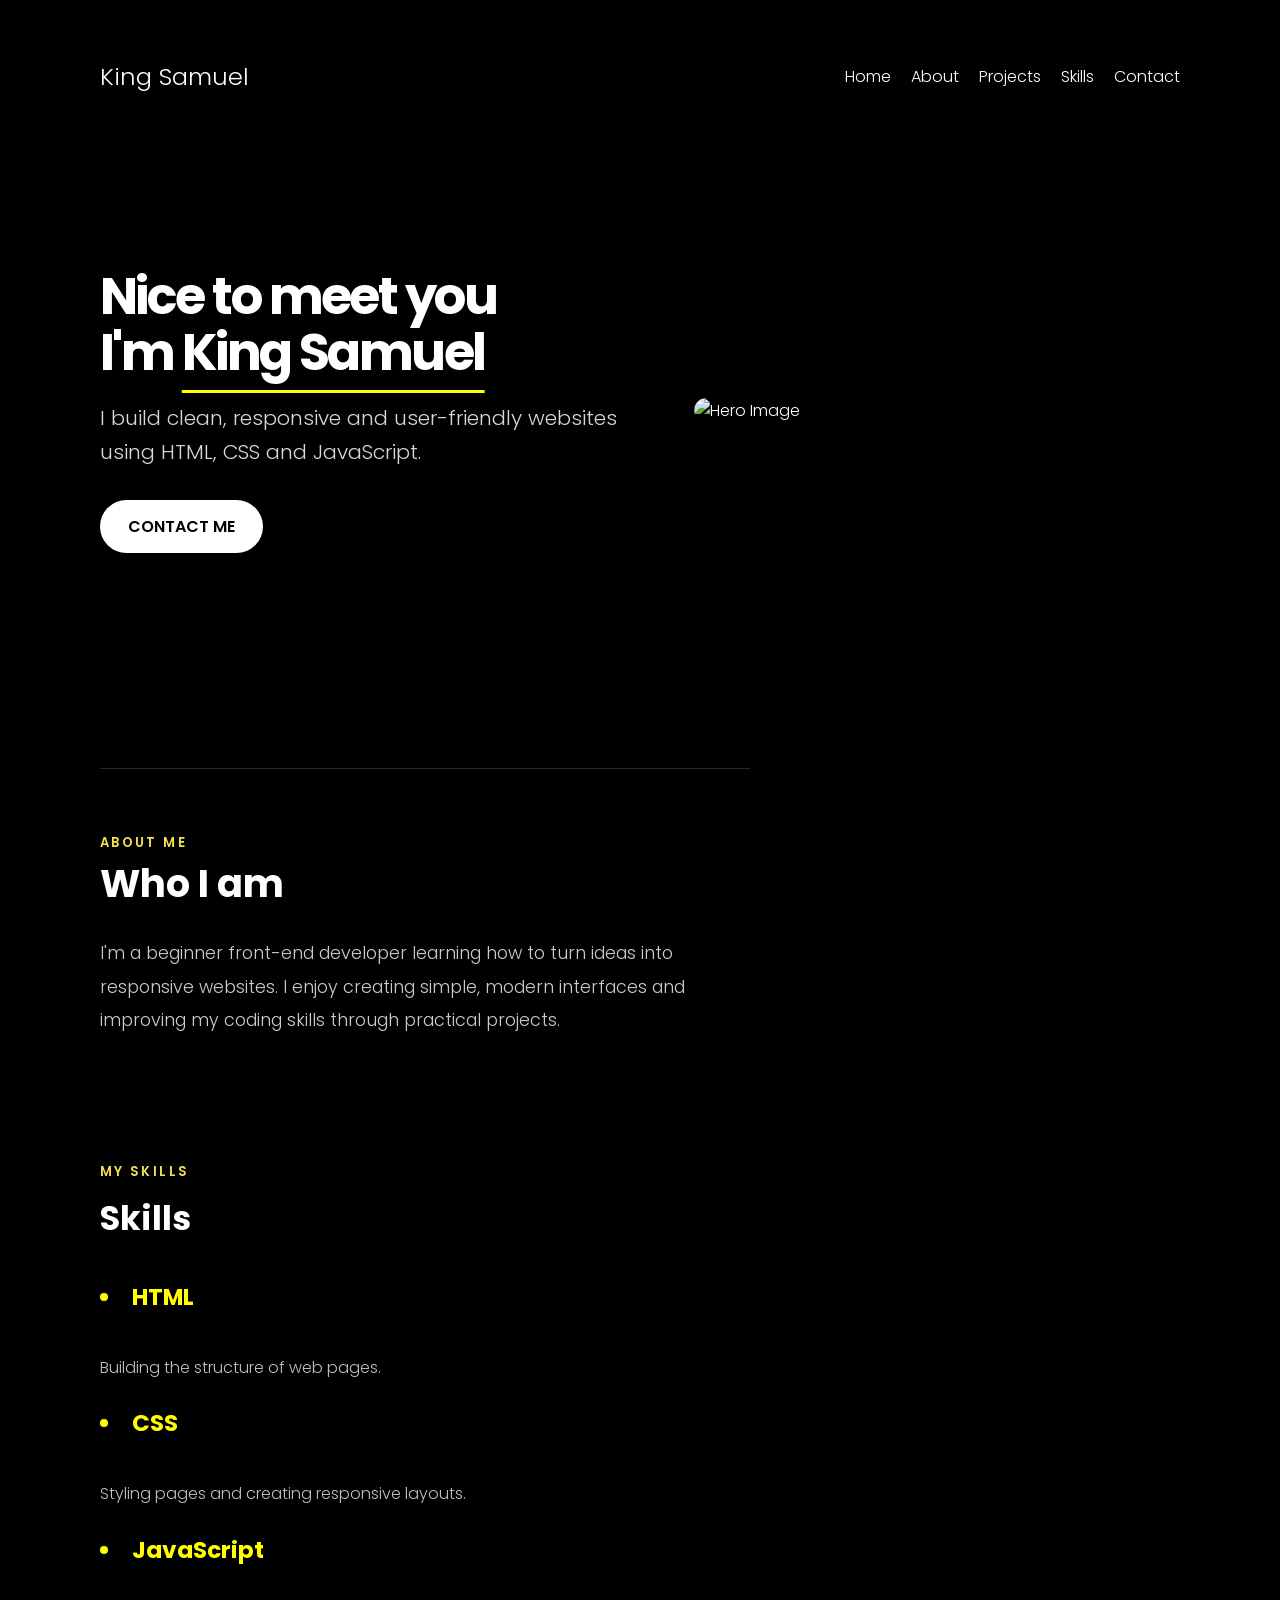
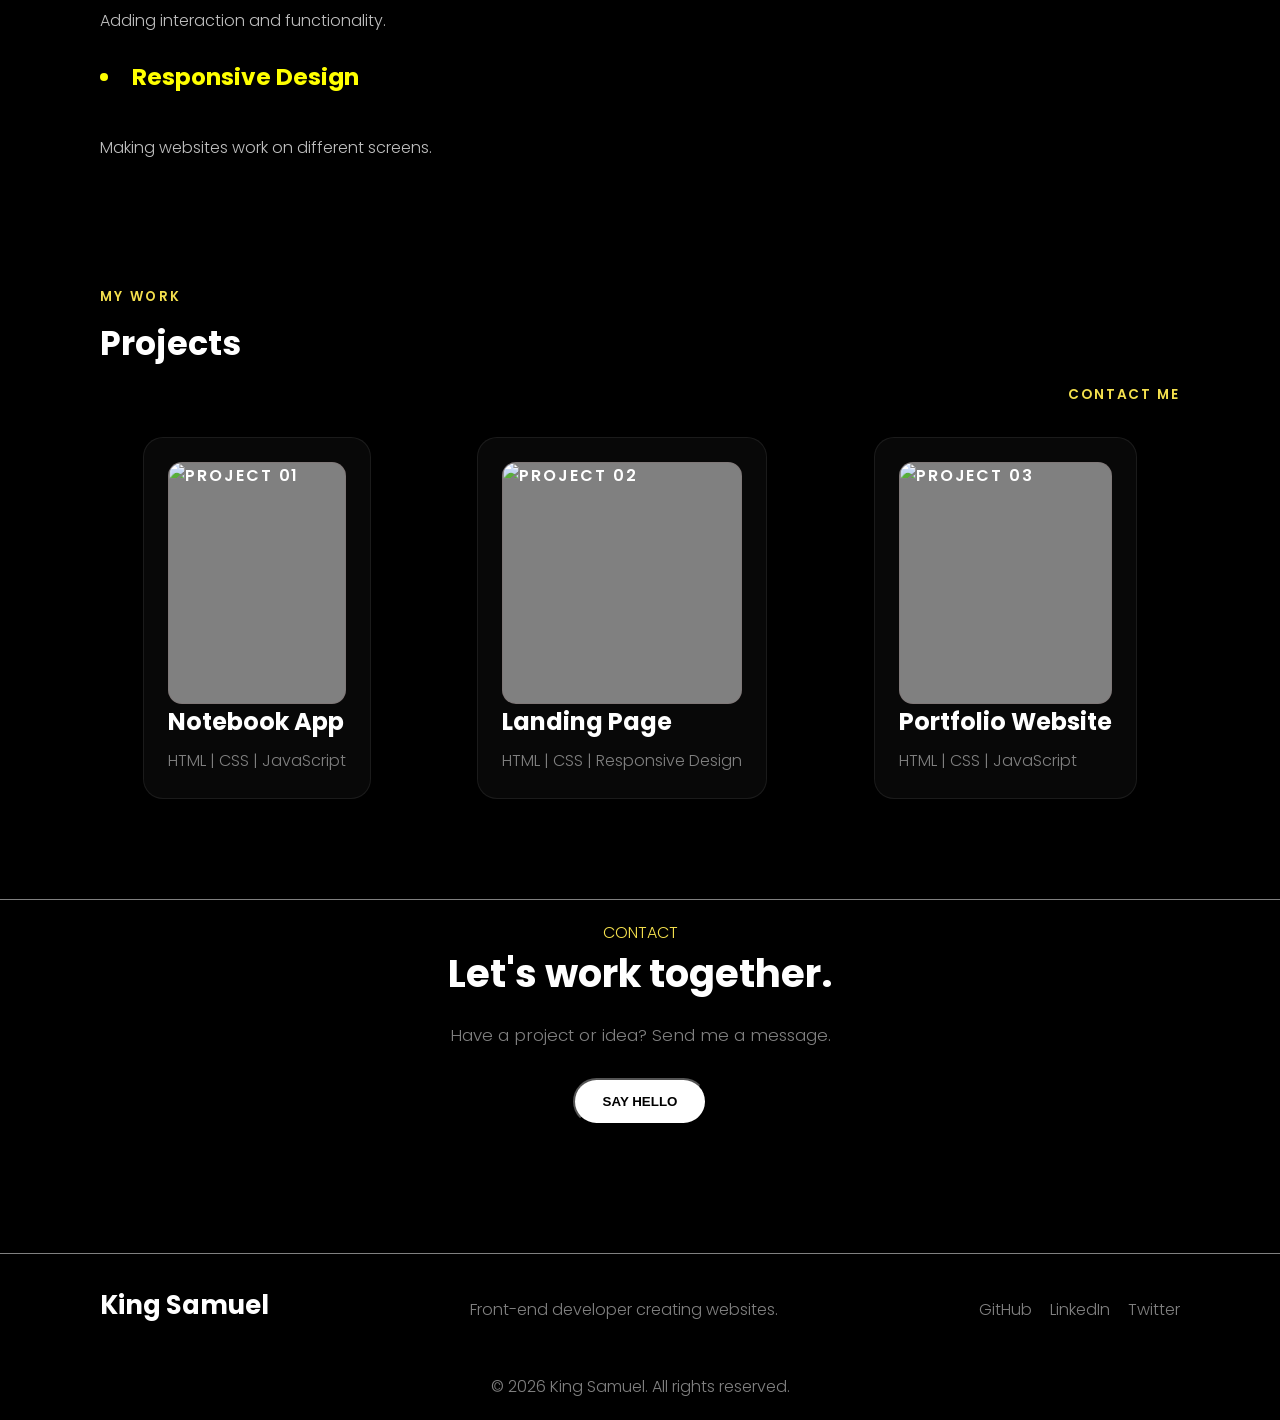
==== index.html @ 7c3eba96 "renamed portfolio.html to index.html" ====
<!DOCTYPE html>
<html lang="en">
<head>
    <meta charset="UTF-8">
    <meta name="viewport" content="width=device-width, initial-scale=1.0">
    <title>My Portfolio</title>
    <link rel="stylesheet" href="portfolio.css">
</head>

<body>
    <header> 
        <!-- Navigation bar  -->
        <navbar class="desktop_navbar"> 
            <div id="nav-logo"> King Samuel </div>
            <div>
                <ul class="navpage_links"> 
                <li> <a href="#home"> Home </a> </li>
                <li> <a href="#about"> About </a> </li>
                <li> <a href="#projects"> Projects </a> </li>
                <li> <a href="#skills"> Skills </a> </li>
                <li> <a href="#contact"> Contact </a> </li>
            </ul>
            </div>
        </navbar>
    </header>

    <main> 
        <section class="hero" id="home"> 
            <div> 
                <h1>Nice to meet you <br> I'm  <span class="herotext-highlight"> King Samuel </span> </h1>
                    <p class="hero-subtitle"> 
                        I build clean, responsive and user-friendly websites
                        using HTML, CSS and JavaScript.
                    </p>
                    <a href="#contact" class="btn">CONTACT ME</a>
            </div>
                
            <div class="hero_image"> 
                <img src="https://i.pinimg.com/736x/1e/9e/f4/1e9ef4b31381110ef41554c36cd79c19.jpg" alt="Hero Image">
            </div>
        </section>

        <section class="about" id="about">
            <div class="about-inner">
                <div class="about-header">
                    <p class="small-title">ABOUT ME</p>
                    <h2>Who I am</h2>
                </div>

                <div class="about-content">
                    <p>
                        I'm a beginner front-end developer learning how to turn
                        ideas into responsive websites. I enjoy creating simple,
                        modern interfaces and improving my coding skills through
                        practical projects.
                    </p>
                </div>
            </div>
        </section>

        <section class="section" id="skills">
            <p class="small-title">MY SKILLS</p>
            <h2>Skills</h2>

            <div class="skills-flex">
               
                    <h3> <li>HTML </li></h3>
                    <p>Building the structure of web pages.</p>
                

                
                    <h3> <li>CSS</li></h3>
                    <p>Styling pages and creating responsive layouts.</p>
                

              
                    <h3><li> JavaScript</li></h3>
                    <p>Adding interaction and functionality.</p>
                
                
                    <h3> <li>Responsive Design</li></h3>
                    <p>Making websites work on different screens.</p>
                
            </div>
        </section>

        <section class="section" id="projects">
            <div class="section-heading">
                <div>
                    <p class="small-title">MY WORK</p>
                    <h2>Projects</h2>
                </div>
                <a href="#contact" class="text-link">CONTACT ME</a>
            </div>

            <div class="projects">
                <article class="project-card">
                    <img  class="project-image" src="https://i.pinimg.com/1200x/ce/0a/1e/ce0a1eb0930c2042d68f8b082739b534.jpg" alt="PROJECT 01">
                    <h3>Notebook App</h3>
                    <p>HTML | CSS | JavaScript</p>
                </article>

                <article class="project-card">
                    <img class="project-image" src="https://i.pinimg.com/736x/05/69/e0/0569e0ae4f0c254626ea1e061e84132a.jpg" alt="PROJECT 02">
                    <h3>Landing Page</h3>
                    <p>HTML | CSS | Responsive Design</p>
                </article>

                <article class="project-card">
                    <img  class="project-image" src="https://i.pinimg.com/736x/f4/56/c1/f456c13bbf8de7f4919114c6f5bffd0b.jpg" alt="PROJECT 03">
                    <h3>Portfolio Website</h3>
                    <p>HTML | CSS | JavaScript</p>
                </article>
            </div>
        </section>

         <section class="contact section" id="contact">
            <span class="contact-title">CONTACT</span>
            <h2>Let's work together.</h2>
            <p>Have a project or idea? Send me a message.</p>

            <button class="btn" id="contactBtn">SAY HELLO</button>
            <p id="message"></p>
        </section>
    </main>

    <footer class="footer">
        <div class="footer-content">
            <h2>King Samuel</h2>
            <p>Front-end developer creating  websites.</p>

            <div class="footer-links">
                <a href="#">GitHub</a>
                <a href="#">LinkedIn</a>
                <a href="#">Twitter</a>
            </div>
        </div>

        <div class="footer-bottom">
            <p>&copy; 2026 King Samuel. All rights reserved.</p>
        </div>
    </footer>
        
        
</body>
</html>
---- portfolio.css ----
@import url('https://fonts.googleapis.com/css2?family=Poppins:ital,wght@0,100;0,200;0,300;0,400;0,500;0,600;0,700;0,800;0,900;1,100;1,200;1,300;1,400;1,500;1,600;1,700;1,800;1,900&display=swap');

* {
    /* box-sizing: border-box; */
    margin:0;
    padding:0;
}

body{
    font-family: "Poppins", sans-serif;
    font-weight: 300;
    background-color: black;
    color:white;
}

html{ 
    scroll-behavior: smooth;
}

li{
    color: yellow;
}

.desktop_navbar, .navpage_links{
    display: flex;
    list-style: none;
}

.desktop_navbar{
    align-items: center;
    justify-content: space-between;
    height: 17vh;
}

.navpage_links{
    justify-content: space-between;
    gap: 20px;
    padding: 100px;
}

#nav-logo{
    padding: 100px;
   color: white;
   font-size: 1.5rem;
}

a {
    text-decoration: none;
    color: white;
    text-decoration: white;
    transition: all 0.3s ease;
}

a:hover{
    color: rgb(116, 119, 116);
    text-decoration: underline;
    text-underline-offset: 0.5rem;
}

.hero {
    max-width: 1400px;
    min-height: 35vh;
    margin: 0 auto;
    padding: 100px;
    display: flex;
    align-items: center;
    justify-content: space-between;
    gap: 60px;
}

.hero > div:first-child {
    flex: 1.1;
    min-width: 0;
}

.hero h1 {
    font-size: clamp(2.8rem, 4vw, 5rem);
    line-height: 1.1;
    margin-bottom: 20px;
    letter-spacing: -0.05em;
}

.herotext-highlight {
    text-decoration: underline;
    text-underline-offset: 0.4em;
    text-decoration-color: yellow;
    text-decoration-thickness: 3px;
}

.hero-subtitle {
    font-size: clamp(1.05rem, 1.6vw, 1.4rem);
    line-height: 1.7;
    max-width: 560px;
    margin-bottom: 30px;
    color: rgba(255, 255, 255, 0.85);
}

.btn {
    display: inline-block;
    padding: 14px 28px;
    border-radius: 999px;
    background: white;
    color: black;
    font-weight: 600;
}

.hero_image {
    flex: 1;
    width: 100%;
    max-width: 540px;
    display: flex;
    align-items: center;
    justify-content: center;
}

.hero_image img {
    width: 100%;
    height: auto;
    max-height: 650px;
    object-fit: contain;
    object-position: center;
    display: block;
    border-radius: 20px;
    box-shadow: 0 20px 40px rgba(0, 0, 0, 0.25);
}

.about {
    max-width: 1400px;
    margin: 0 auto;
    padding: 100px;
    display: flex;
    align-items: center;
    justify-content: space-between;
    gap: 60px;
    
}

.about-inner {
    border-top: 1px solid rgba(255, 255, 255, 0.15);
    padding-top: 60px;
    align-items: center;
}

.about-header {
    margin-bottom: 32px;
   
}

.small-title {
    display: inline-block;
    margin-bottom: 10px;
    font-size: 0.82rem;
    font-weight: 600;
    letter-spacing: 0.18em;
    text-transform: uppercase;
    color: #f4e04d;
}

.about h2 {
    font-size: clamp(2.2rem, 3vw, 3.5rem);
    line-height: 1.1;
}

.about-content { 
    align-items: center;
}

.about-content p {
    flex: 1.5;
    font-size: 1.1rem;
    line-height: 1.9;
    color: rgba(255, 255, 255, 0.8);
    max-width: 650px;
}

.section {
    max-width: 1400px;
    margin: 0 auto;
    padding: 20px 100px 100px;
}

.section .small-title {
    margin-bottom: 12px;
}

.section h2 {
    font-size: clamp(2rem, 2.6vw, 3rem);
    margin-bottom: 36px;
}

.skills-flex {
    display: flex;
    flex-direction: column;
    gap: 24px;
}


.skills-flex h3 {
    font-size: 1.45rem;
    margin-bottom: 16px;
    color: white;
}

.skills-flex p {
    color: rgba(255, 255, 255, 0.75);
    line-height: 1.8;
    font-size: 1rem;
}

.section-heading {
    display: flex;
    justify-content: space-between;
    align-items: end;
    gap: 20px;
    margin-bottom: 32px;
}

.text-link {
    display: inline-block;
    font-size: 0.85rem;
    letter-spacing: 0.14em;
    text-transform: uppercase;
    color: #f4e04d;
    font-weight: 600;
}

.text-link:hover {
    color: white;
}

.projects{
    display: flex;
    flex-direction: row;
    gap: 20px;
}

.project-card {
    background: rgba(255, 255, 255, 0.03);
    border: 1px solid rgba(255, 255, 255, 0.08);
    border-radius: 20px;
    padding: 24px;
    margin: auto;
}

.project-card:hover {
    border-color: rgba(244, 224, 77, 0.5);
}

.project-image {
    height: 240px;
    display: flex;
    gap: 10px;
    align-items: center;
    justify-content: center;
    background: grey;
    border: 1px solid rgba(116, 34, 34, 0.08);
    border-radius: 14px;
    color: white;
    font-weight: 600;
    letter-spacing: 0.12em;
    /* margin-bottom: 22px; */
   
}

.project-card h3 {
    font-size: 1.5rem;
    margin-bottom: 8px;
}

.project-card p {
    color:grey;
    line-height: 1.7;
}

.contact {
    max-width: 1400px;
    margin: 0 auto;
    padding: 20px 100px 100px;
    text-align: center;
    border-top: 1px solid grey;
}

.contact-title {
    color: #f4e04d;
}

.contact h2 {
    font-size: clamp(2.3rem, 3vw, 4rem);
    margin-bottom: 18px;
}

.contact p {
    color: grey;
    font-size: 1.05rem;
    line-height: 1.8;
    margin-bottom: 28px;
}



.footer {
    border-top: 1px solid grey;
    padding: 32px 100px 20px;
    background: black;
}

.footer-content {
    max-width: 1400px;
    margin: 0 auto;
    display: flex;
    justify-content: space-between;
    align-items: center;
    gap: 20px;
    flex-wrap: wrap;
}

.footer h2 {
    font-size: 1.6rem;
    margin-bottom: 8px;
}

.footer p {
    color: grey;
    line-height: 1.7;
}

.footer-links {
    display: flex;
    gap: 18px;
    flex-wrap: wrap;
}

.footer-links a {
    color:grey;
}

.footer-bottom {
    max-width: 1400px;
    margin: 22px auto 0;
    padding-top: 18px;
    text-align: center;
}

@media (max-width: 768px) {
    .desktop_navbar {
        flex-direction: column;
        justify-content: center;
        gap: 18px;
        height: auto;
        padding: 30px 20px 10px;
    }

    .navpage_links {
        flex-wrap: wrap;
        justify-content: center;
        gap: 12px 18px;
        padding: 0;
    }

    #nav-logo {
        padding: 0;
        font-size: 1.2rem;
        text-align: center;
    }

    .hero,
    .about,
    .section,
    .contact,
    .footer {
        padding-left: 20px;
        padding-right: 20px;
    }

    .hero {
        flex-direction: column;
        text-align: center;
        gap: 30px;
        padding-top: 40px;
        padding-bottom: 40px;
    }

    .hero > div:first-child,
    .hero_image {
        width: 100%;
        max-width: 100%;
    }

    .hero-subtitle {
        margin-left: auto;
        margin-right: auto;
    }

    .about {
        flex-direction: column;
        text-align: center;
        padding-top: 50px;
        padding-bottom: 50px;
    }

    .about-content {
        display: block;
    }

    .section {
        padding-top: 20px;
        padding-bottom: 60px;
    }

    .skills-grid,
    .projects,
    .projects-grid {
        grid-template-columns: 1fr;
        flex-direction: column;
    }

    .skills-grid {
        display: grid;
    }

    .projects {
        display: flex;
    }

    .section-heading {
        flex-direction: column;
        align-items: flex-start;
    }

    .contact {
        padding-top: 50px;
        padding-bottom: 60px;
    }

    .footer {
        padding-top: 24px;
        padding-bottom: 16px;
    }

    .footer-content {
        flex-direction: column;
        text-align: center;
    }
}

@media (max-width: 520px) {
    .hero h1 {
        font-size: 2.4rem;
    }

    .section h2,
    .about h2,
    .contact h2 {
        font-size: 2rem;
    }

    .btn {
        width: 100%;
        text-align: center;
    }

    .project-card,
    .skill-card {
        padding: 18px;
    }
}
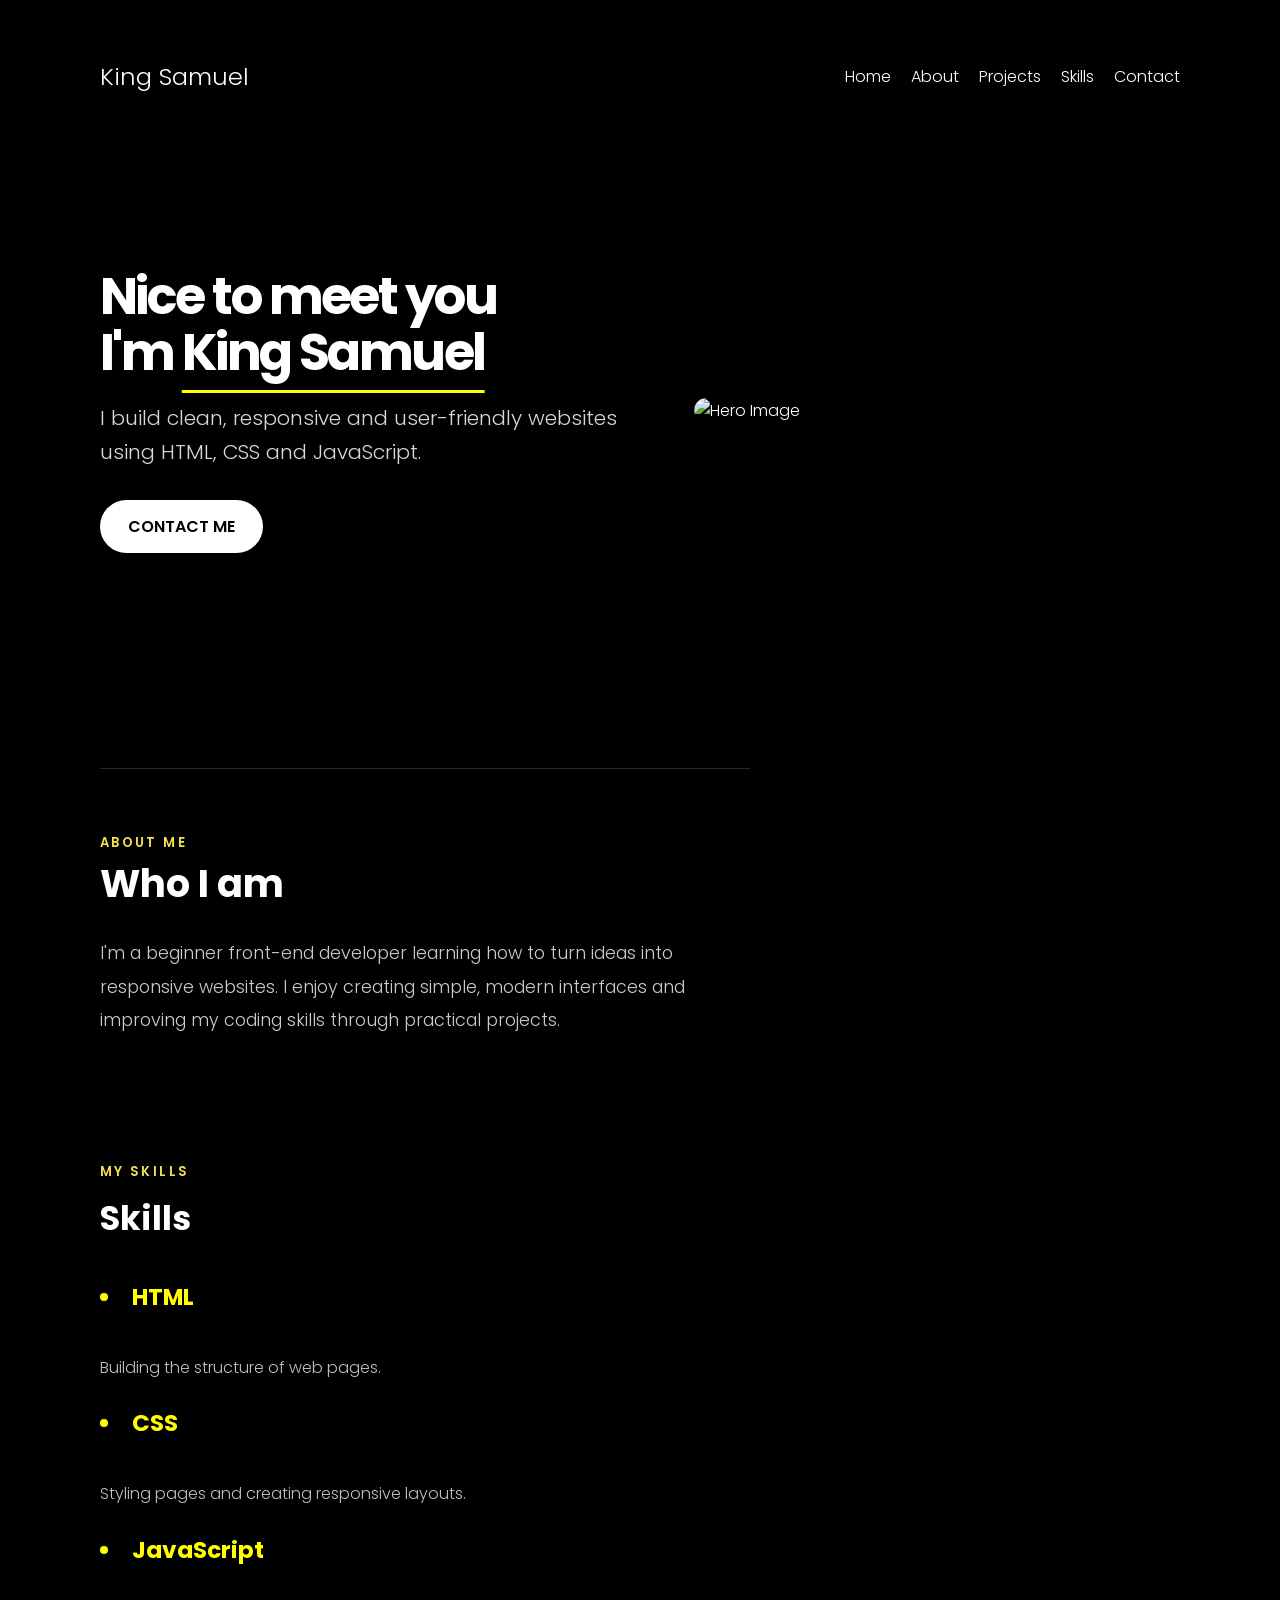
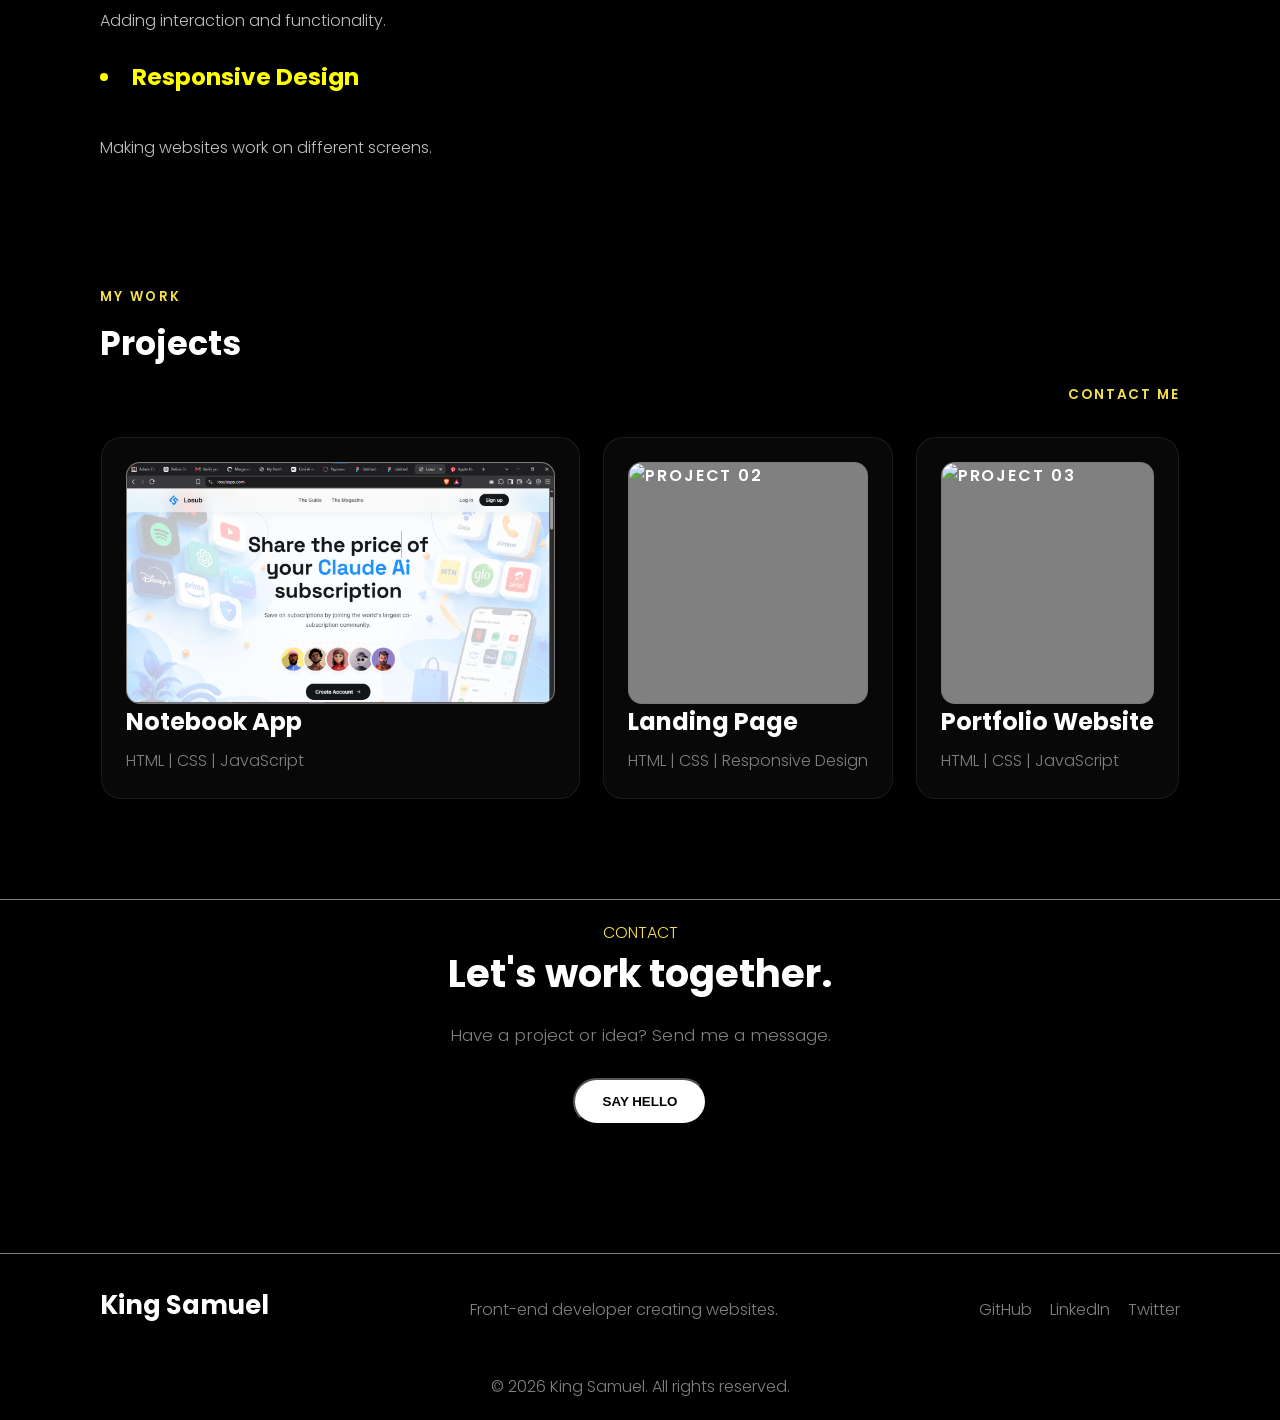
==== commit a4ccb4e8: "added image folder" ====
--- a/index.html
+++ b/index.html
@@ -95,19 +95,19 @@
 
             <div class="projects">
                 <article class="project-card">
-                    <img  class="project-image" src="https://i.pinimg.com/1200x/ce/0a/1e/ce0a1eb0930c2042d68f8b082739b534.jpg" alt="PROJECT 01">
+                    <img  class="project-image" src="images/project1.png" alt="PROJECT 01">
                     <h3>Notebook App</h3>
                     <p>HTML | CSS | JavaScript</p>
                 </article>
 
                 <article class="project-card">
-                    <img class="project-image" src="https://i.pinimg.com/736x/05/69/e0/0569e0ae4f0c254626ea1e061e84132a.jpg" alt="PROJECT 02">
+                    <img class="project-image" src="images/project2.jpg" alt="PROJECT 02">
                     <h3>Landing Page</h3>
                     <p>HTML | CSS | Responsive Design</p>
                 </article>
 
                 <article class="project-card">
-                    <img  class="project-image" src="https://i.pinimg.com/736x/f4/56/c1/f456c13bbf8de7f4919114c6f5bffd0b.jpg" alt="PROJECT 03">
+                    <img  class="project-image" src="images/project3.jpg" alt="PROJECT 03">
                     <h3>Portfolio Website</h3>
                     <p>HTML | CSS | JavaScript</p>
                 </article>
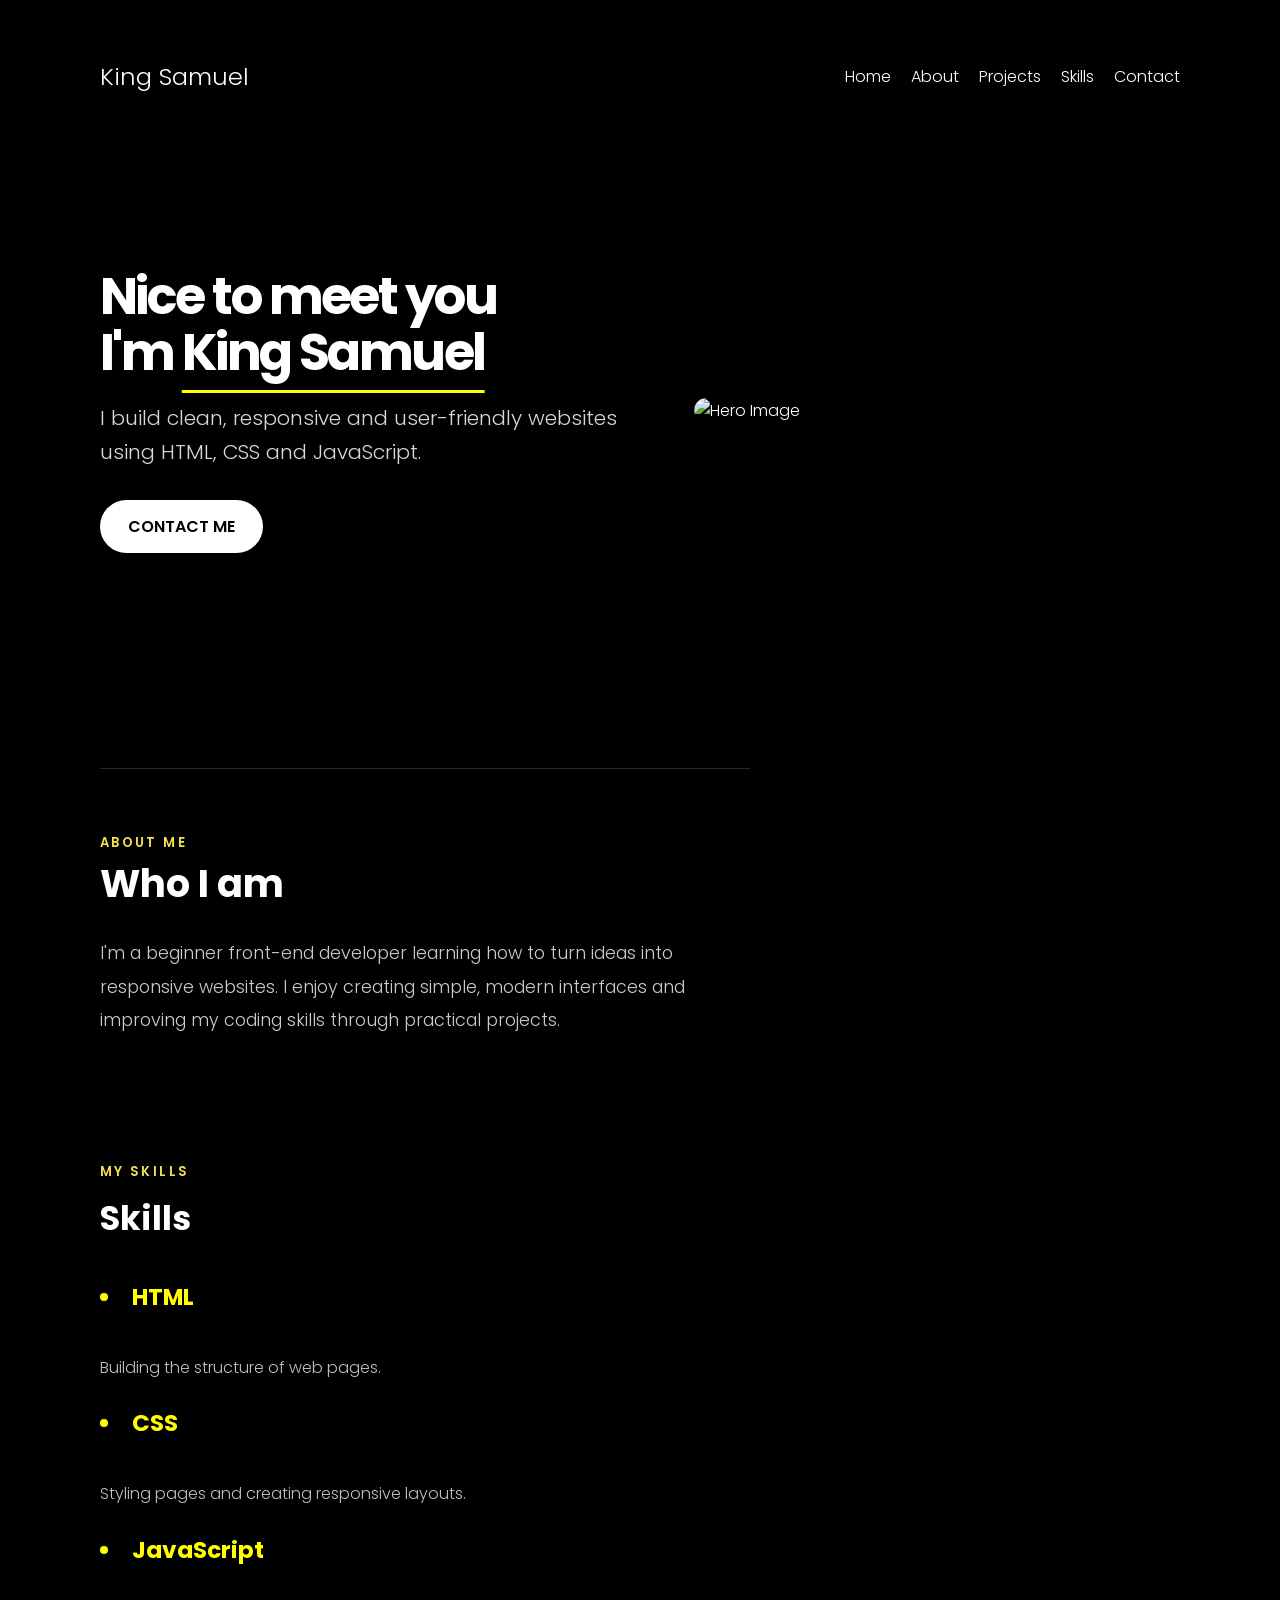
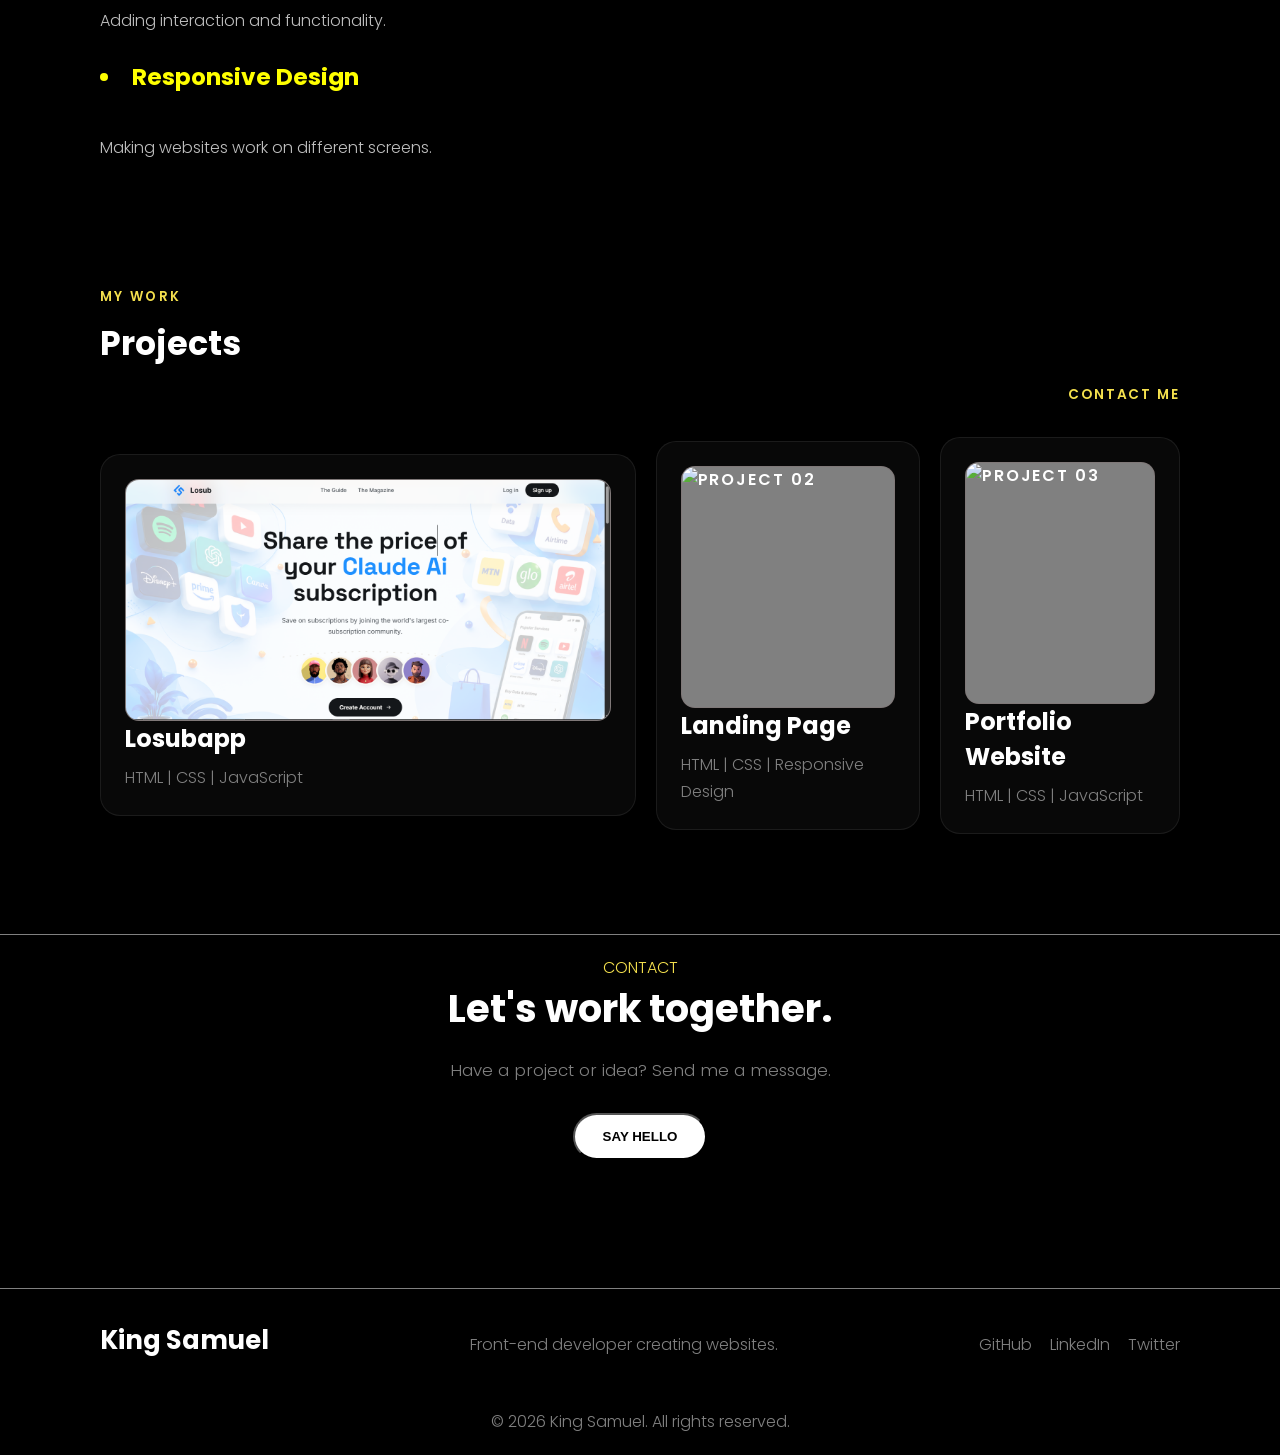
==== commit f229031a: "another commit" ====
--- a/index.html
+++ b/index.html
@@ -96,7 +96,7 @@
             <div class="projects">
                 <article class="project-card">
                     <img  class="project-image" src="images/project1.png" alt="PROJECT 01">
-                    <h3>Notebook App</h3>
+                    <h3>Losubapp </h3>
                     <p>HTML | CSS | JavaScript</p>
                 </article>
 
